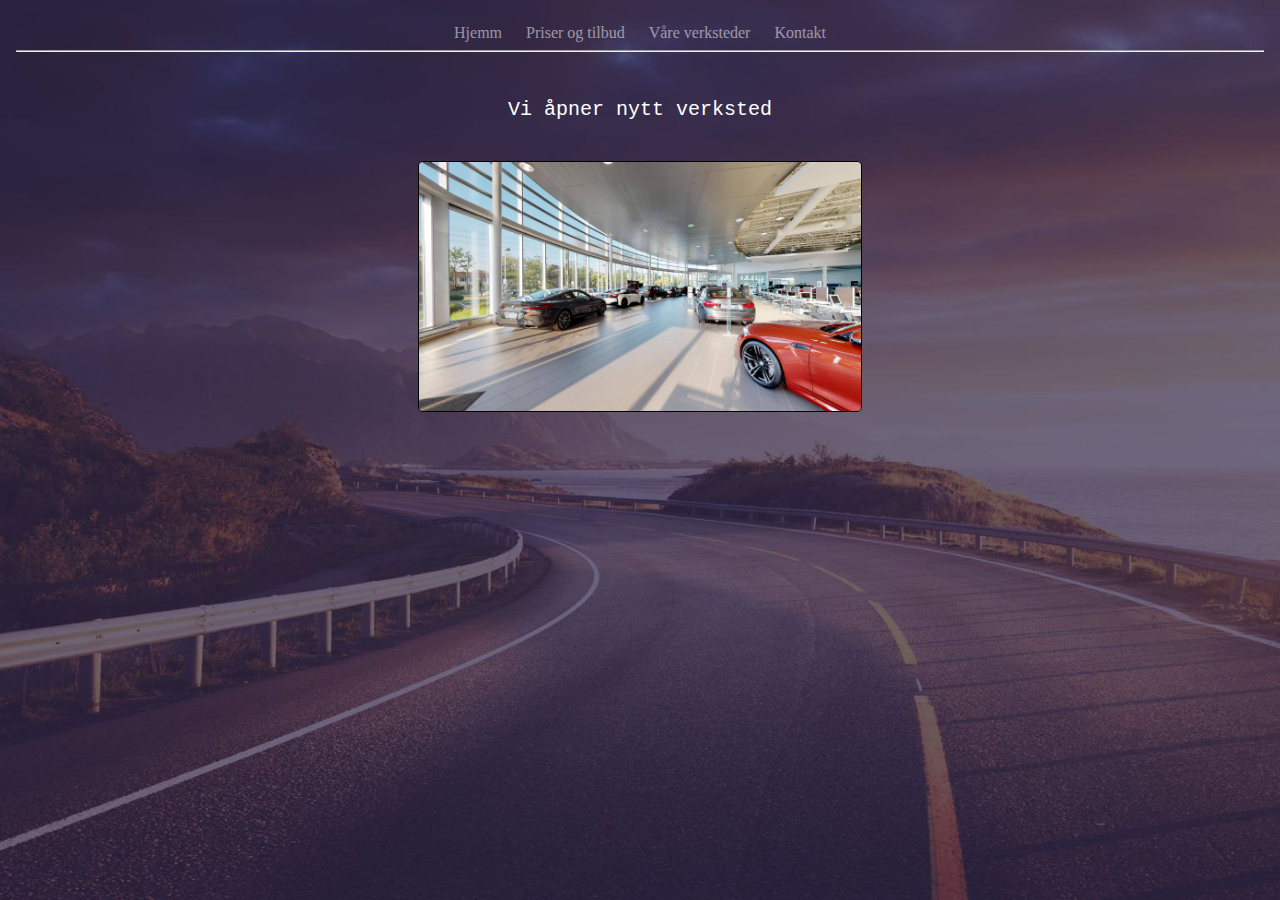
==== index.html @ de83b42b "Update index.html" ====
<!DOCTYPE html>
<html lang="en" dir="ltr">
  <head>
    <meta charset="utf-8">
    <link rel="stylesheet" href="stylesheet.css">
    <meta name="viewport" content="width=device-width, initial-scale=1.0">
    <title></title>
  </head>
  <body>
    <main>

      <div>
  <ul class="menu">
    <li><a style = "color: white" id = "position1" href="index 2.html"> Hjemm </a></li>
    <li><a style = "color: white" id = "position1" href="priser_tilbud.html">Priser og tilbud</a></li>

    <li><a style = "color: white" id = "position1" href="verksteder.html">Våre verksteder</a></li>
    <li><a style = "color: white" id = "position1" href="kontakt.html">Kontakt</a></li>
    <hr>
  </ul>
  </div>

  <div class="main_1">
    <p class = "informasjon" >Vi åpner nytt verksted</p>
    <img class = "photo_main" src="bilde4.jpg"  alt=""> 
  </div>

      </main>
  </body>
</html>
---- stylesheet.css ----
body{

  background-image: url('bilde7.jpeg');
  background-repeat: no-repeat;
  background-attachment: fixed;
  background-size: cover;
}

@media only screen and (min-width: 800px){
  .col-tall-10 {width : 10%;}
  .col-tall-20 {width : 20%;}
  .col-tall-30 {width : 30%;}
  .col-tall-40 {width : 40%;}
  .col-tall-50 {width : 50%;}
  .col-tall-60 {width : 60%;}
  .col-tall-70 {width : 70%;}
  .col-tall-80 {width : 80%;}
  .col-tall-100 {width : 100%;}
}
@media only screen and (max-width: 799px){
  .col-small-10 {width : 10%;}
  .col-small-20 {width : 20%;}
  .col-small-30 {width : 30%;}
  .col-small-40 {width : 40%;}
  .col-small-50 {width : 50%;}
  .col-small-60 {width : 60%;}
  .col-small-70 {width : 70%;}
  .col-small-80 {width : 80%;}
  .col-small-100 {width : 100%;}
}

.menu {
padding: 8px;
text-align: center;
}

.menu > li{
  display: inline;
  margin-left: 10px;
  margin-right: 10px;
  opacity: 0.5;
}

li > a {
  text-decoration: none;
  color: white;
}

.informasjon{
  font-family: courier;
  font-size: 20px;
  padding-top: 10px;
  text-align: center;
  color: white;
}

.photo_main{
  width: 20%;
  display: block;
    margin-left: auto;
    margin-right: auto;
    width: 35%;
    margin-top: 40px;
    border: 1px solid black;
    border-radius: 5px;

}

@media screen and (max-width: 700px) {
  .photo_main{
    width: 70%;
  }
}
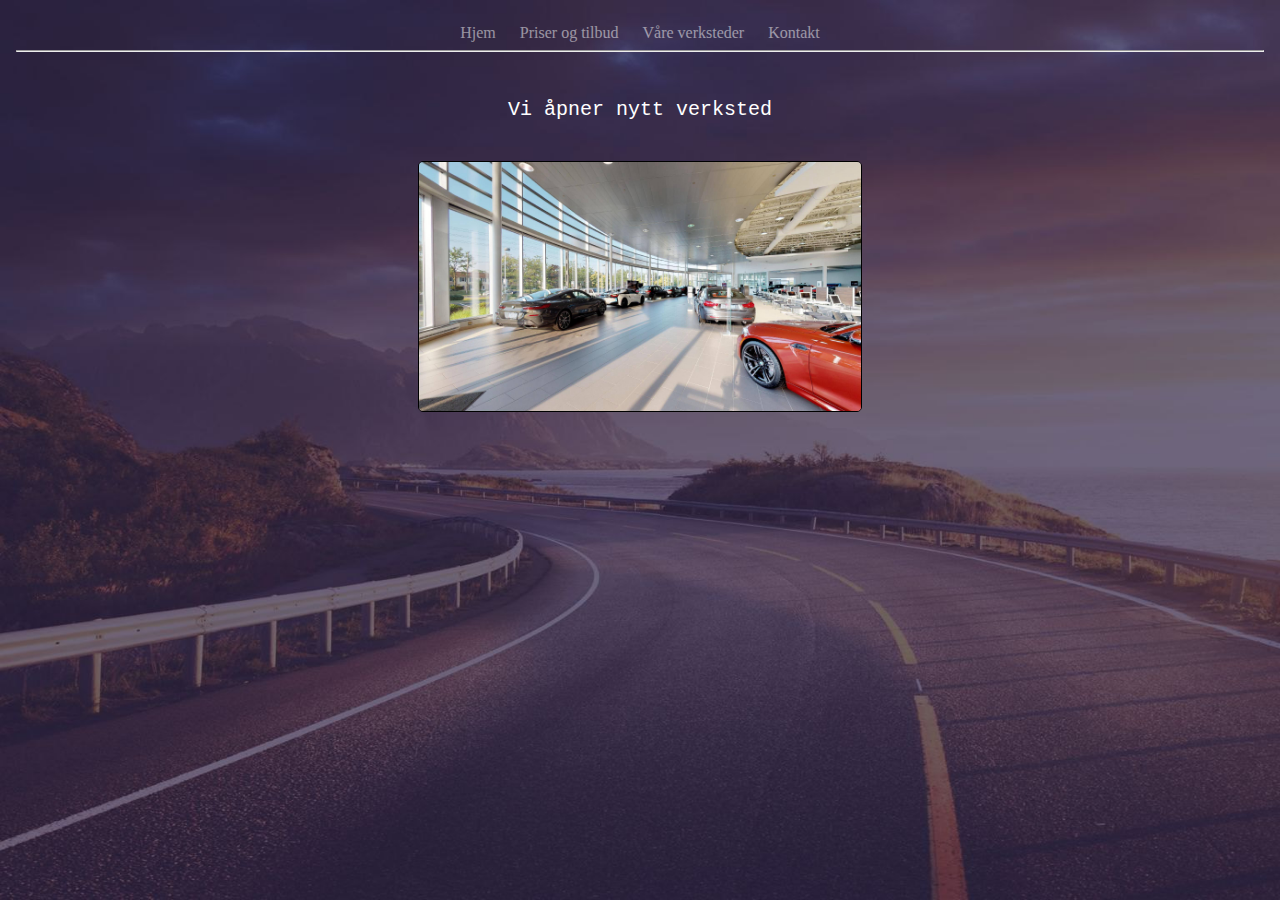
==== commit 70ee6a4e: "Update index.html" ====
--- a/index.html
+++ b/index.html
@@ -11,7 +11,7 @@
 
       <div>
   <ul class="menu">
-    <li><a style = "color: white" id = "position1" href="index 2.html"> Hjemm </a></li>
+    <li><a style = "color: white" id = "position1" href="index 2.html"> Hjem </a></li>
     <li><a style = "color: white" id = "position1" href="priser_tilbud.html">Priser og tilbud</a></li>
 
     <li><a style = "color: white" id = "position1" href="verksteder.html">Våre verksteder</a></li>
--- a/stylesheet.css
+++ b/stylesheet.css
@@ -70,4 +70,8 @@
   .photo_main{
     width: 70%;
   }
+
+  li > a{
+    font-size: 12px;
+  }
 }
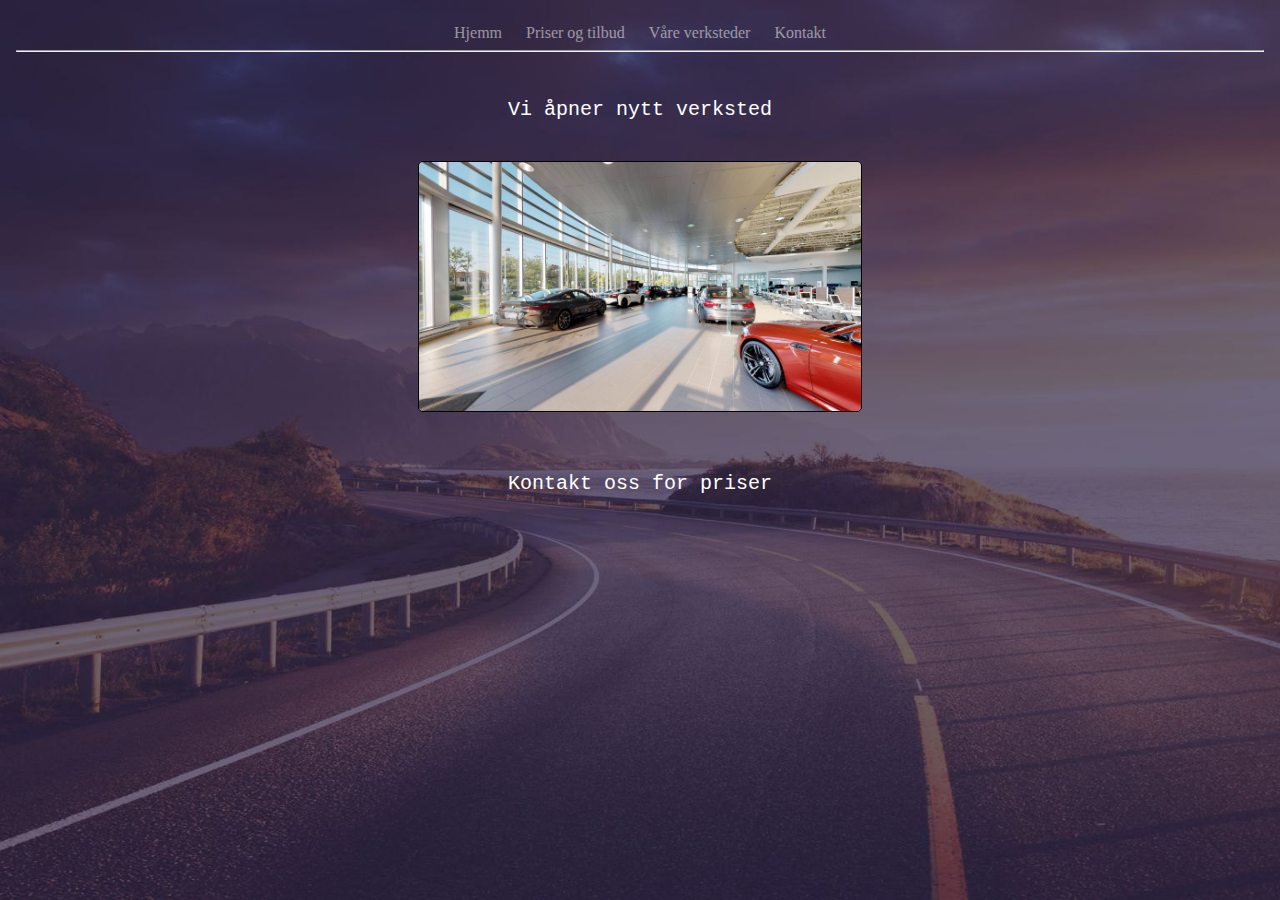
==== commit b00a962a: "Update index.html" ====
--- a/index.html
+++ b/index.html
@@ -11,7 +11,7 @@
 
       <div>
   <ul class="menu">
-    <li><a style = "color: white" id = "position1" href="index 2.html"> Hjem </a></li>
+    <li><a style = "color: white" id = "position1" href="index 2.html"> Hjemm </a></li>
     <li><a style = "color: white" id = "position1" href="priser_tilbud.html">Priser og tilbud</a></li>
 
     <li><a style = "color: white" id = "position1" href="verksteder.html">Våre verksteder</a></li>
@@ -22,7 +22,9 @@
 
   <div class="main_1">
     <p class = "informasjon" >Vi åpner nytt verksted</p>
-    <img class = "photo_main" src="bilde4.jpg"  alt=""> 
+    <img class = "photo_main" src="bilde4.jpg"  alt="">
+    <p class="informasjon_2">Kontakt oss for priser </p>
+
   </div>
 
       </main>
--- a/stylesheet.css
+++ b/stylesheet.css
@@ -66,6 +66,15 @@
 
 }
 
+.informasjon_2{
+  font-family: courier;
+  font-size: 20px;
+  padding-top: 40px;
+  text-align: center;
+  color: white;
+}
+
+
 @media screen and (max-width: 700px) {
   .photo_main{
     width: 70%;
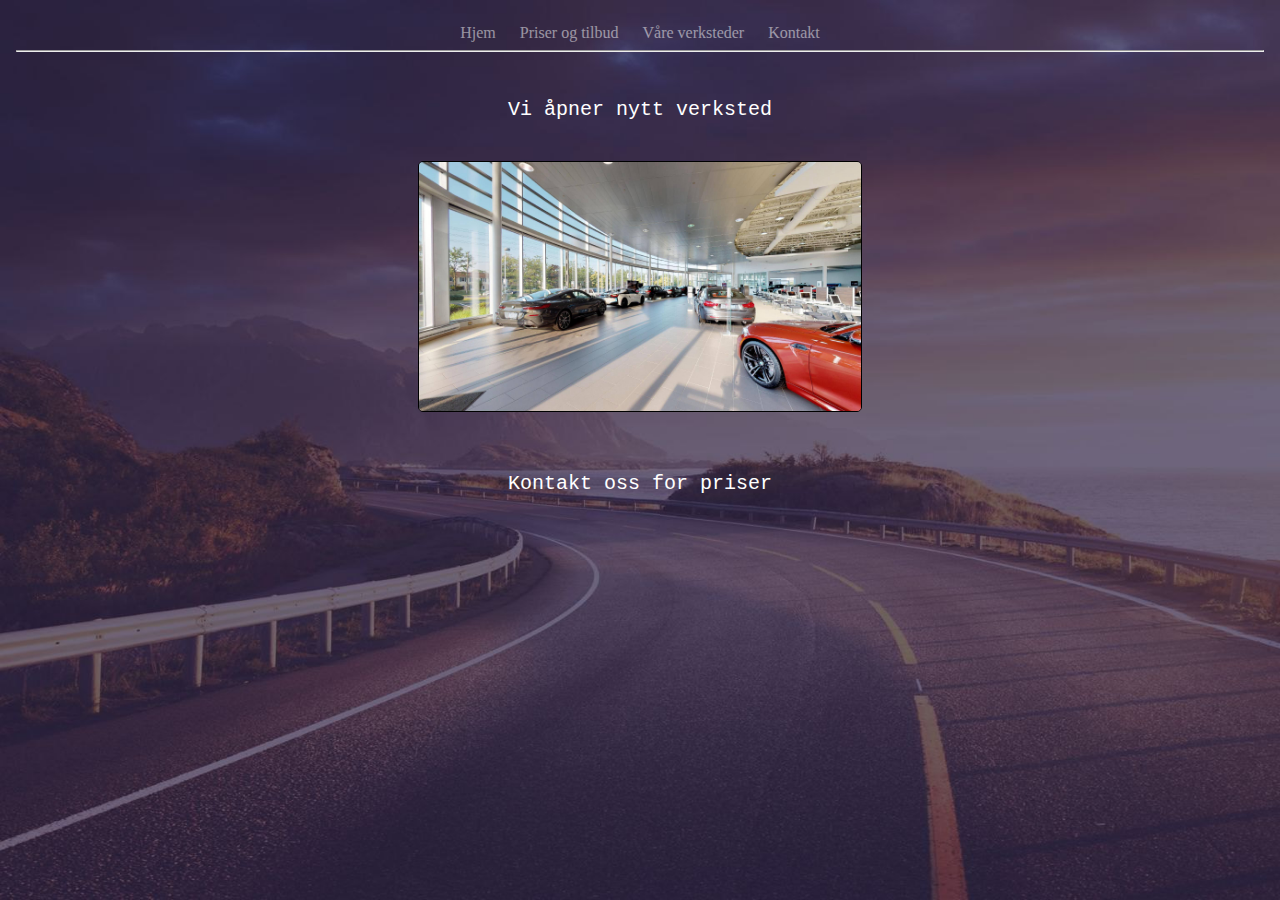
==== commit ded91e77: "Merge branch 'master' of https://github.com/LouisVitenskap/Freaky_friday" ====
--- a/index.html
+++ b/index.html
@@ -11,7 +11,7 @@
 
       <div>
   <ul class="menu">
-    <li><a style = "color: white" id = "position1" href="index 2.html"> Hjemm </a></li>
+    <li><a style = "color: white" id = "position1" href="index 2.html"> Hjem </a></li>
     <li><a style = "color: white" id = "position1" href="priser_tilbud.html">Priser og tilbud</a></li>
 
     <li><a style = "color: white" id = "position1" href="verksteder.html">Våre verksteder</a></li>
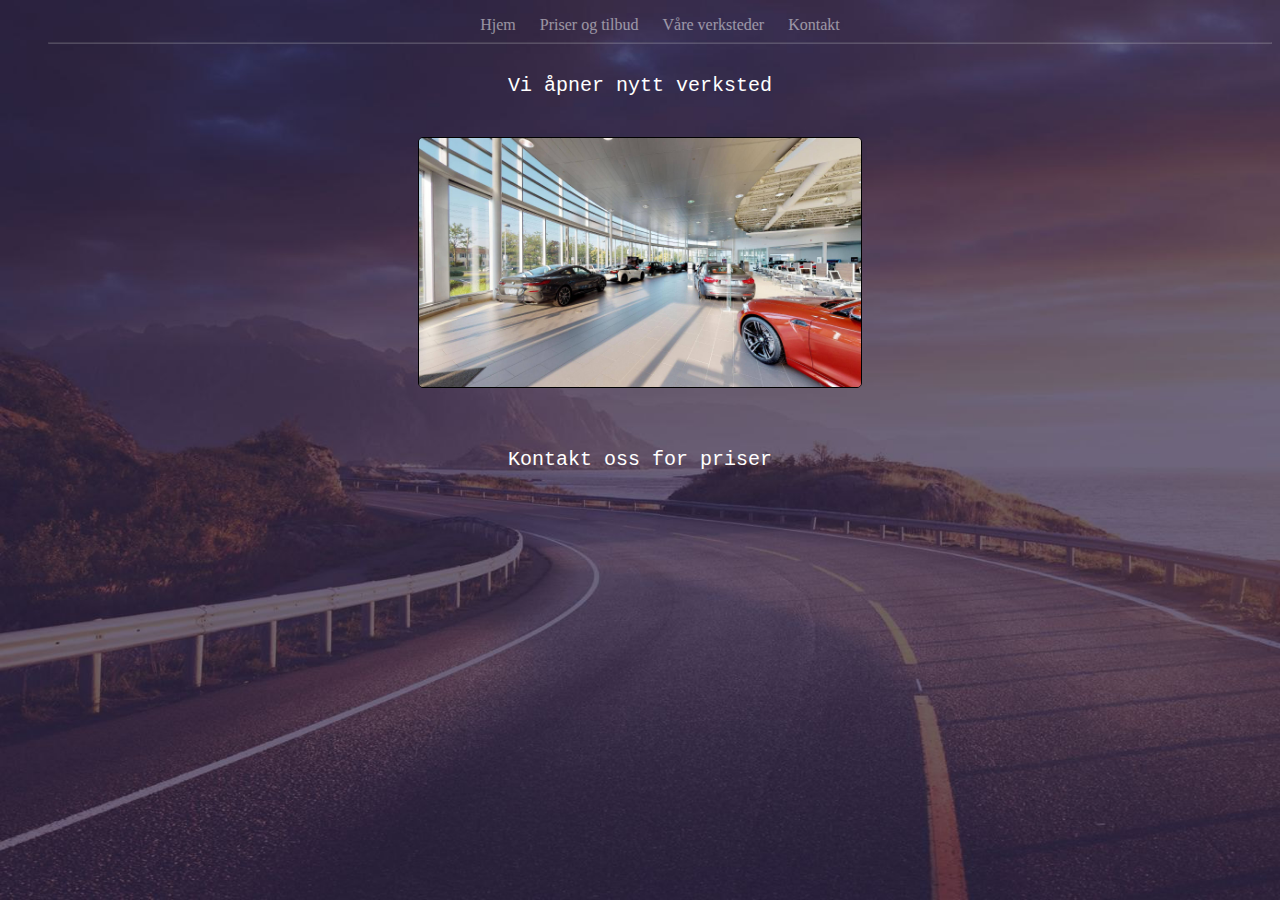
==== commit 282b470c: "Update index.html" ====
--- a/index.html
+++ b/index.html
@@ -12,7 +12,7 @@
       <div>
   <ul class="menu">
     <li><a style = "color: white" id = "position1" href="index 2.html"> Hjem </a></li>
-    <li><a style = "color: white" id = "position1" href="priser_tilbud.html">Priser og tilbud</a></li>
+    <li><a style = "color: white" id = "position1" href="priser_og_tilbud.html">Priser og tilbud</a></li>
 
     <li><a style = "color: white" id = "position1" href="verksteder.html">Våre verksteder</a></li>
     <li><a style = "color: white" id = "position1" href="kontakt.html">Kontakt</a></li>
--- a/stylesheet.css
+++ b/stylesheet.css
@@ -4,6 +4,7 @@
   background-repeat: no-repeat;
   background-attachment: fixed;
   background-size: cover;
+
 }
 
 @media only screen and (min-width: 800px){
@@ -30,7 +31,7 @@
 }
 
 .menu {
-padding: 8px;
+
 text-align: center;
 }
 
@@ -74,6 +75,32 @@
   color: white;
 }
 
+.priser-tilbud{
+  color: white;
+  opacity: 0.7;
+  text-align: center;
+}
+
+.info{
+  color: white;
+  opacity: 0.7;
+  font-weight: bolder;
+  text-align: center;
+}
+
+.prisTilbud{
+  color: white;
+  opacity: 0.7;
+  font-weight: bold;
+  font-size: 16px;
+  padding: 20px;
+  text-align: center;
+}
+
+hr{
+  opacity: 0.2;
+
+}
 
 @media screen and (max-width: 700px) {
   .photo_main{
@@ -81,6 +108,6 @@
   }
 
   li > a{
-    font-size: 12px;
+    font-size: 16px;
   }
 }
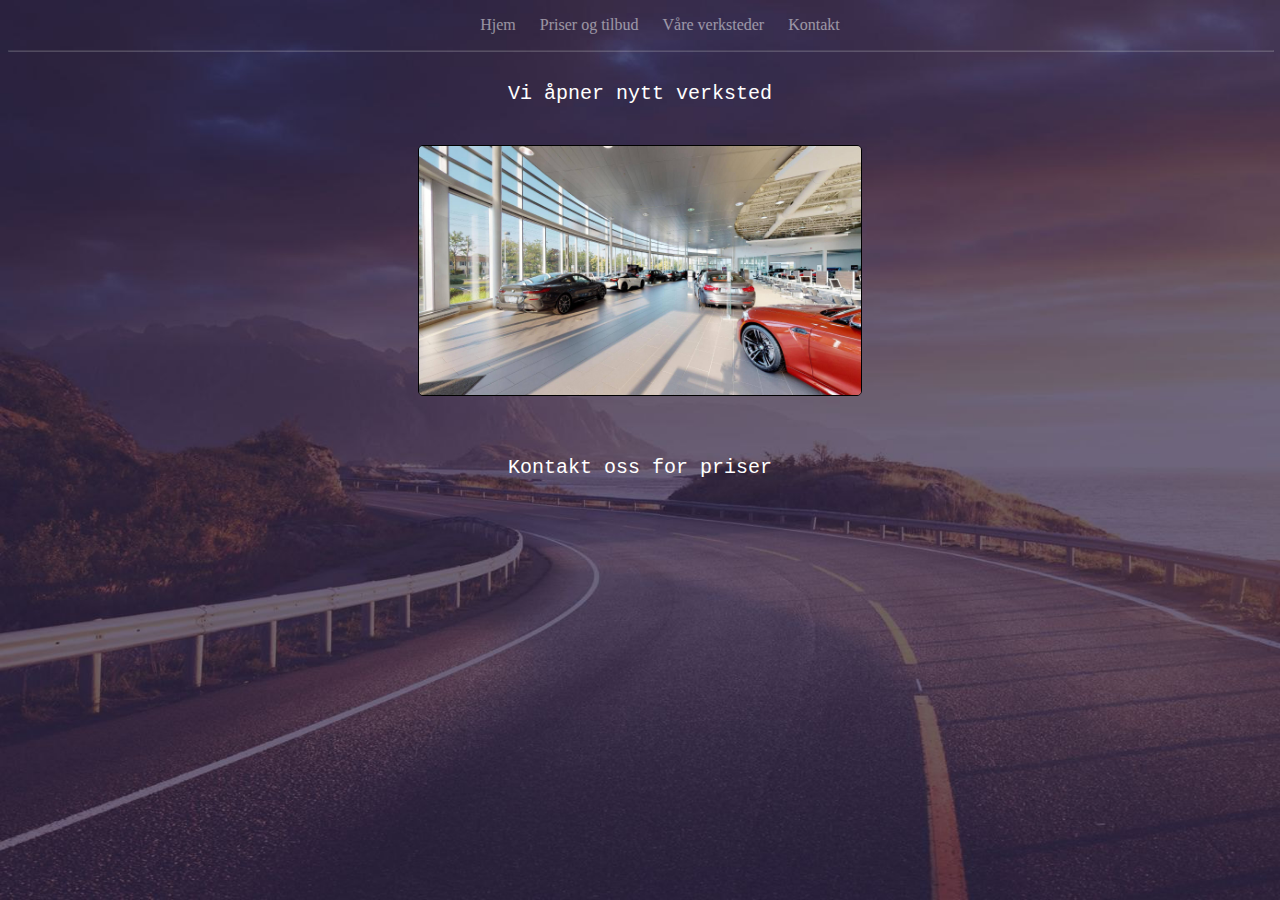
==== commit 0d275ad8: "Update index.html" ====
--- a/index.html
+++ b/index.html
@@ -16,9 +16,9 @@
 
     <li><a style = "color: white" id = "position1" href="verksteder.html">Våre verksteder</a></li>
     <li><a style = "color: white" id = "position1" href="kontakt.html">Kontakt</a></li>
-    <hr>
   </ul>
   </div>
+  <hr>
 
   <div class="main_1">
     <p class = "informasjon" >Vi åpner nytt verksted</p>
--- a/stylesheet.css
+++ b/stylesheet.css
@@ -99,6 +99,9 @@
 
 hr{
   opacity: 0.2;
+  width: 100%;
+  display: block;
+
 
 }
 
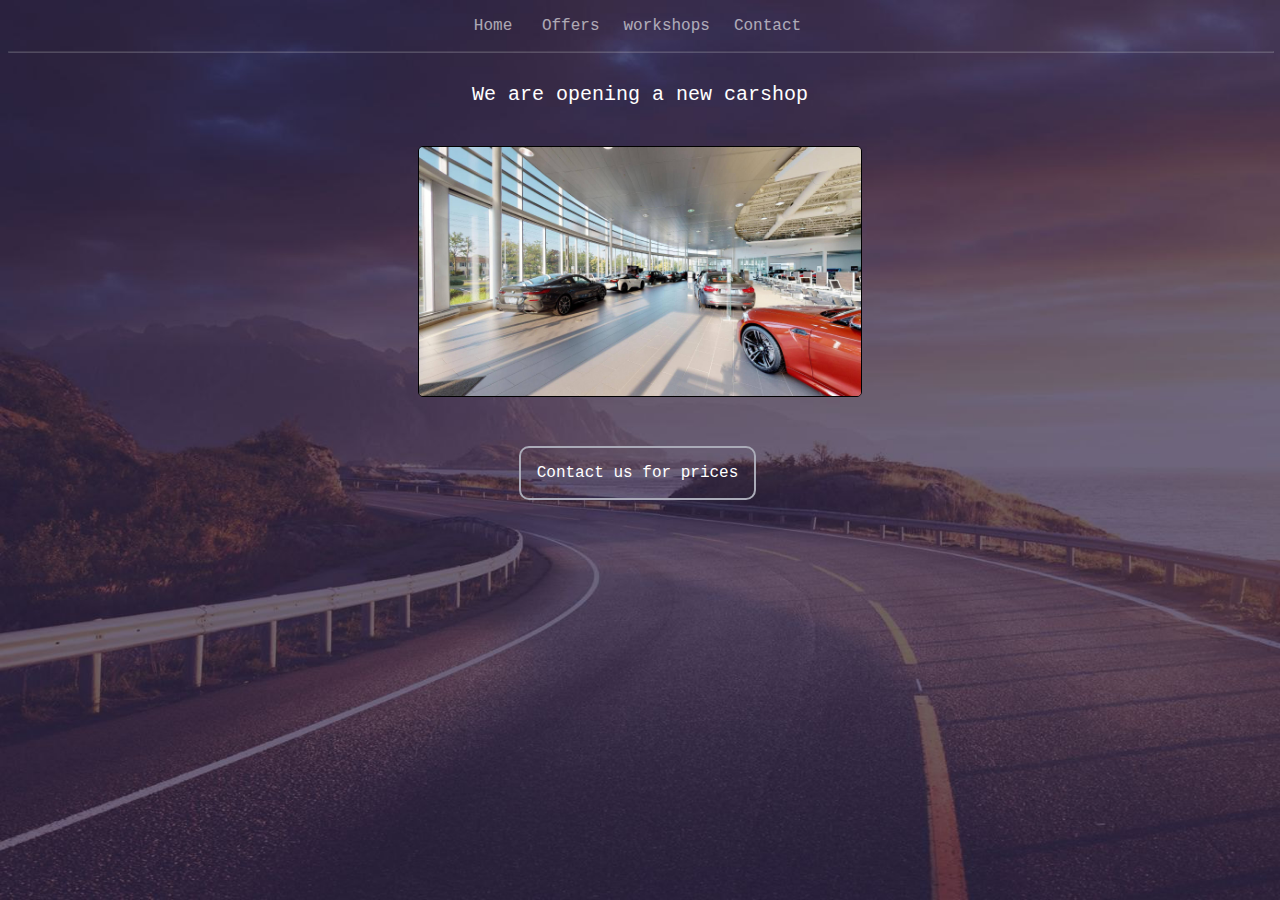
==== commit bed520c6: "Update index.html" ====
--- a/index.html
+++ b/index.html
@@ -11,20 +11,21 @@
 
       <div>
   <ul class="menu">
-    <li><a style = "color: white" id = "position1" href="index 2.html"> Hjem </a></li>
-    <li><a style = "color: white" id = "position1" href="priser_og_tilbud.html">Priser og tilbud</a></li>
-
-    <li><a style = "color: white" id = "position1" href="verksteder.html">Våre verksteder</a></li>
-    <li><a style = "color: white" id = "position1" href="kontakt.html">Kontakt</a></li>
+    <li><a style = "color: white" id = "position1" href="index.html"> Home </a></li>
+    <li><a style = "color: white" id = "position1" href="priser_og_tilbud.html">Offers</a></li>
+    <li><a style = "color: white" id = "position1" href="verksteder.html">workshops</a></li>
+    <li><a style = "color: white" id = "position1" href="contact.html">Contact</a></li>
   </ul>
   </div>
   <hr>
 
   <div class="main_1">
-    <p class = "informasjon" >Vi åpner nytt verksted</p>
+    <p class = "informasjon" >We are opening a new carshop</p>
     <img class = "photo_main" src="bilde4.jpg"  alt="">
-    <p class="informasjon_2">Kontakt oss for priser </p>
 
+    <ul class="lower">
+      <li><a style = "color: white" class="rett" href="priser_og_tilbud.html"> Contact us for prices </a></li>
+    </ul>
   </div>
 
       </main>
--- a/stylesheet.css
+++ b/stylesheet.css
@@ -33,18 +33,21 @@
 .menu {
 
 text-align: center;
+margin-right: 45px;
 }
 
 .menu > li{
   display: inline;
   margin-left: 10px;
   margin-right: 10px;
-  opacity: 0.5;
+  opacity: 0.6;
+  transition: 0.3s;
 }
 
 li > a {
   text-decoration: none;
   color: white;
+  font-family: courier;
 }
 
 .informasjon{
@@ -68,6 +71,7 @@
 }
 
 .informasjon_2{
+
   font-family: courier;
   font-size: 20px;
   padding-top: 40px;
@@ -105,12 +109,45 @@
 
 }
 
+p{
+font-size: 18px;
+}
+
+.menu > li:hover{
+  transition: 0.3s;
+  opacity: 1;
+}
+
+.rett{
+  border: 2px solid #AAABB8;
+  padding: 16px;
+  border-radius: 10px;
+  transition: 0.3s;
+}
+
+.lower{
+  text-align: center;
+  margin-right: 45px;
+  padding-top: 50px;
+}
+
+.lower > li{
+  display: inline;
+}
+
+.rett:hover{
+  transition: 0.3s;
+  background-color: #AAABB8;
+}
+
+
+
 @media screen and (max-width: 700px) {
   .photo_main{
     width: 70%;
   }
 
   li > a{
-    font-size: 16px;
+    font-size: 14px;
   }
 }
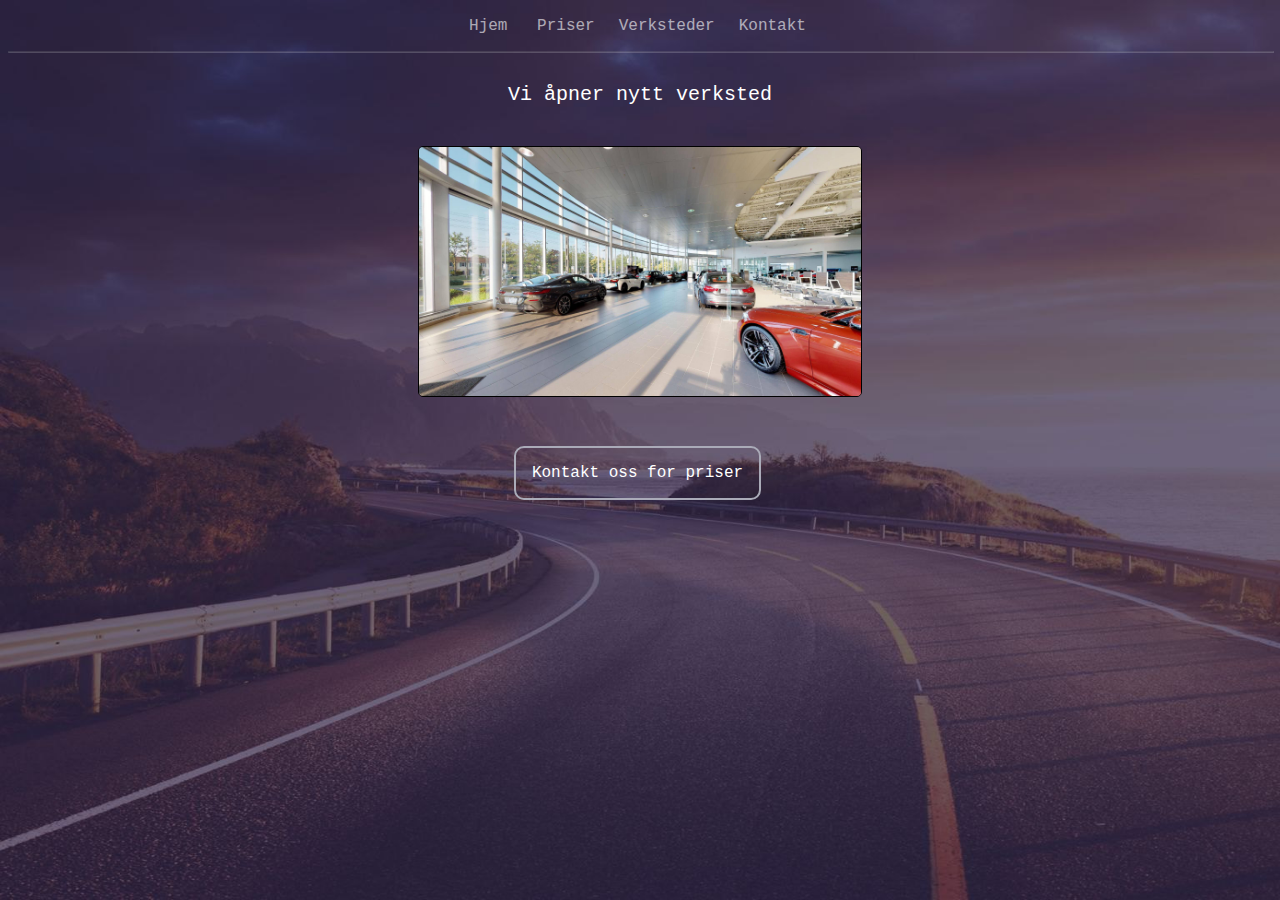
==== commit dcd60d64: "Update index.html" ====
--- a/index.html
+++ b/index.html
@@ -11,20 +11,20 @@
 
       <div>
   <ul class="menu">
-    <li><a style = "color: white" id = "position1" href="index.html"> Home </a></li>
-    <li><a style = "color: white" id = "position1" href="priser_og_tilbud.html">Offers</a></li>
-    <li><a style = "color: white" id = "position1" href="verksteder.html">workshops</a></li>
-    <li><a style = "color: white" id = "position1" href="contact.html">Contact</a></li>
+    <li><a style = "color: white" id = "position1" href="index.html"> Hjem </a></li>
+    <li><a style = "color: white" id = "position1" href="priser_og_tilbud.html">Priser</a></li>
+    <li><a style = "color: white" id = "position1" href="verksteder.html">Verksteder</a></li>
+    <li><a style = "color: white" id = "position1" href="contact.html">Kontakt</a></li>
   </ul>
   </div>
   <hr>
 
   <div class="main_1">
-    <p class = "informasjon" >We are opening a new carshop</p>
+    <p class = "informasjon" >Vi åpner nytt verksted</p>
     <img class = "photo_main" src="bilde4.jpg"  alt="">
 
     <ul class="lower">
-      <li><a style = "color: white" class="rett" href="priser_og_tilbud.html"> Contact us for prices </a></li>
+      <li><a style = "color: white" class="rett" href="priser_og_tilbud.html"> Kontakt oss for priser </a></li>
     </ul>
   </div>
 
--- a/stylesheet.css
+++ b/stylesheet.css
@@ -148,6 +148,6 @@
   }
 
   li > a{
-    font-size: 14px;
+    font-size: 12px;
   }
 }
